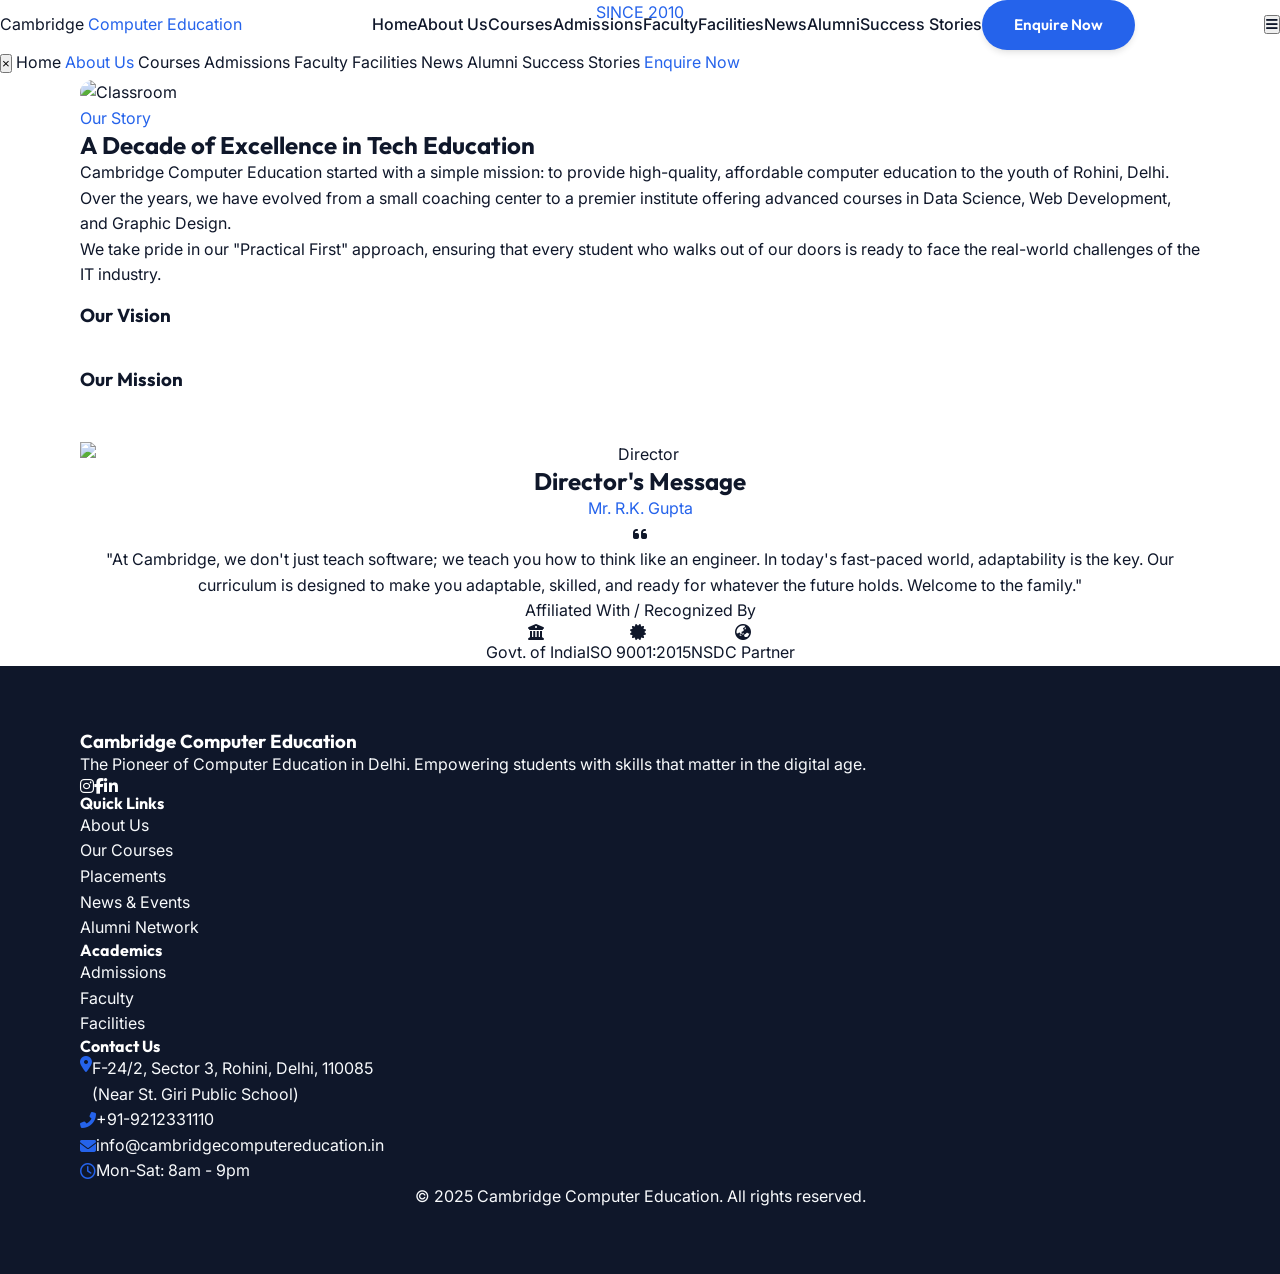
==== about.html @ a5444eaa "site publish static" ====
<!DOCTYPE html>
<html lang="en">
	<head>
		<meta charset="UTF-8" />
		<meta name="viewport" content="width=device-width, initial-scale=1.0" />
		<title>About Us | Cambridge Computer Education</title>

		<!-- Google Fonts -->
		<link rel="preconnect" href="https://fonts.googleapis.com" />
		<link rel="preconnect" href="https://fonts.gstatic.com" crossorigin />
		<link
			href="https://fonts.googleapis.com/css2?family=Inter:wght@300;400;500;600&family=Outfit:wght@400;500;700;800&display=swap"
			rel="stylesheet" />

		<!-- Icons -->
		<link
			rel="stylesheet"
			href="https://cdnjs.cloudflare.com/ajax/libs/font-awesome/6.4.0/css/all.min.css" />

		<!-- CSS -->
		<link rel="stylesheet" href="css/style.css" />

		<!-- Tailwind CSS -->
		<script src="https://cdn.tailwindcss.com"></script>
		<script>
			tailwind.config = {
				theme: {
					extend: {
						colors: {
							primary: "#0f172a",
							secondary: "#2563eb",
						},
						fontFamily: {
							sans: ["Inter", "sans-serif"],
							heading: ["Outfit", "sans-serif"],
						},
					},
				},
			};
		</script>
	</head>
	<body class="bg-white">
		<!-- Header Placeholder -->
		<div id="header-placeholder"></div>

		<!-- Standard Dark Hero Section -->
		<section
			class="bg-primary text-white pt-32 pb-20 relative overflow-hidden">
			<!-- Background Pattern -->
			<div
				class="absolute inset-0 opacity-10"
				style="
					background-image: radial-gradient(
						circle at 2px 2px,
						white 1px,
						transparent 0
					);
					background-size: 40px 40px;
				"></div>

			<div class="container text-center relative z-10">
				<span
					class="inline-block py-1 px-3 rounded-full bg-white/10 border border-white/20 text-xs font-bold tracking-wider mb-6 text-secondary"
					>SINCE 2010</span
				>
				<h1
					class="text-4xl md:text-7xl font-heading font-extrabold mb-6 leading-tight text-white">
					About Cambridge
				</h1>
				<p
					class="text-slate-300 max-w-2xl mx-auto text-lg md:text-xl leading-relaxed">
					Empowering students with industry-relevant skills since
					2010. We are committed to bridging the gap between education
					and employment.
				</p>
			</div>
		</section>

		<!-- Our Story -->
		<section class="py-20">
			<div
				class="container grid grid-cols-1 lg:grid-cols-2 gap-12 items-center">
				<div>
					<img
						src="https://images.unsplash.com/photo-1524178232363-1fb2b075b655?auto=format&fit=crop&q=80&w=800"
						alt="Classroom"
						class="rounded-3xl shadow-xl border-4 border-slate-50" />
				</div>
				<div>
					<span
						class="text-secondary font-bold tracking-wider uppercase text-sm"
						>Our Story</span
					>
					<h2
						class="text-3xl font-heading font-bold text-primary mt-2 mb-6">
						A Decade of Excellence in Tech Education
					</h2>
					<p class="text-slate-600 leading-relaxed mb-6">
						Cambridge Computer Education started with a simple
						mission: to provide high-quality, affordable computer
						education to the youth of Rohini, Delhi. Over the years,
						we have evolved from a small coaching center to a
						premier institute offering advanced courses in Data
						Science, Web Development, and Graphic Design.
					</p>
					<p class="text-slate-600 leading-relaxed">
						We take pride in our "Practical First" approach,
						ensuring that every student who walks out of our doors
						is ready to face the real-world challenges of the IT
						industry.
					</p>
				</div>
			</div>
		</section>

		<!-- Vision & Mission -->
		<section class="py-20 bg-primary text-white">
			<div class="container grid grid-cols-1 md:grid-cols-2 gap-12">
				<div class="bg-white/5 p-8 rounded-3xl border border-white/10">
					<div
						class="w-12 h-12 bg-secondary rounded-full flex items-center justify-center text-xl mb-6">
						<i class="fas fa-eye"></i>
					</div>
					<h3 class="text-2xl font-heading font-bold mb-4">
						Our Vision
					</h3>
					<p class="text-slate-300 leading-relaxed">
						To be the most trusted hub for technical education in
						North Delhi, creating a community of skilled
						professionals who drive innovation and growth.
					</p>
				</div>
				<div class="bg-white/5 p-8 rounded-3xl border border-white/10">
					<div
						class="w-12 h-12 bg-secondary rounded-full flex items-center justify-center text-xl mb-6">
						<i class="fas fa-bullseye"></i>
					</div>
					<h3 class="text-2xl font-heading font-bold mb-4">
						Our Mission
					</h3>
					<p class="text-slate-300 leading-relaxed">
						To provide accessible, high-quality technical training
						that adapts to the changing industry landscape,
						fostering career growth for every student regardless of
						their background.
					</p>
				</div>
			</div>
		</section>

		<!-- Director's Message -->
		<section class="py-20 bg-slate-50">
			<div class="container text-center max-w-4xl">
				<div
					class="w-24 h-24 mx-auto rounded-full bg-slate-200 mb-6 overflow-hidden">
					<img
						src="https://randomuser.me/api/portraits/men/15.jpg"
						alt="Director"
						class="w-full h-full object-cover" />
				</div>
				<h2 class="text-3xl font-heading font-bold text-primary mb-2">
					Director's Message
				</h2>
				<p class="text-secondary font-medium mb-8">Mr. R.K. Gupta</p>
				<div class="relative">
					<i
						class="fas fa-quote-left text-slate-200 text-6xl absolute -top-8 -left-4 md:-left-12"></i>
					<p
						class="text-xl text-slate-600 italic leading-relaxed relative z-10">
						"At Cambridge, we don't just teach software; we teach
						you how to think like an engineer. In today's fast-paced
						world, adaptability is the key. Our curriculum is
						designed to make you adaptable, skilled, and ready for
						whatever the future holds. Welcome to the family."
					</p>
				</div>
			</div>
		</section>

		<!-- Affiliations -->
		<section class="py-16">
			<div class="container text-center">
				<span
					class="text-slate-400 font-bold uppercase tracking-widest text-sm"
					>Affiliated With / Recognized By</span
				>
				<div
					class="flex justify-center gap-12 mt-8 opacity-60 grayscale hover:grayscale-0 transition-all">
					<!-- Placeholders for Logos -->
					<div class="flex flex-col items-center">
						<i
							class="fas fa-university text-5xl mb-2 text-slate-600"></i>
						<span class="font-bold text-slate-600"
							>Govt. of India</span
						>
					</div>
					<div class="flex flex-col items-center">
						<i
							class="fas fa-certificate text-5xl mb-2 text-slate-600"></i>
						<span class="font-bold text-slate-600"
							>ISO 9001:2015</span
						>
					</div>
					<div class="flex flex-col items-center">
						<i
							class="fas fa-globe-asia text-5xl mb-2 text-slate-600"></i>
						<span class="font-bold text-slate-600"
							>NSDC Partner</span
						>
					</div>
				</div>
			</div>
		</section>

		<!-- Footer Placeholder -->
		<div id="footer-placeholder"></div>

		<!-- Scripts -->
		<script src="https://code.jquery.com/jquery-3.7.0.min.js"></script>
		<script src="js/main.js"></script>
	</body>
</html>
---- css/style.css ----
@import url('variables.css');

/* Global Reset & Base Styles */
* {
    margin: 0;
    padding: 0;
    box-sizing: border-box;
}

body,
html {
    font-family: var(--font-body);
    background-color: var(--bg-body);
    color: var(--text-main);
    line-height: 1.6;
    overflow-x: hidden;
    min-height: 100vh;
}

h1,
h2,
h3,
h4,
h5,
h6 {
    font-family: var(--font-heading);
    font-weight: 700;
    line-height: 1.2;
    color: var(--text-main);
}

a {
    text-decoration: none;
    color: inherit;
    transition: var(--transition-fast);
}

ul {
    list-style: none;
}

img {
    max-width: 100%;
    display: block;
}

/* Utility Classes */
#header-placeholder {
    position: fixed;
    top: 0;
    width: 100%;
    z-index: 1000;
}

.container {
    width: 90%;
    max-width: 1200px;
    margin: 0 auto;
    padding: 0 var(--spacing-sm);
}

.flex {
    display: flex;
}

.flex-col {
    flex-direction: column;
}

.items-center {
    align-items: center;
}

.justify-center {
    justify-content: center;
}

.justify-between {
    justify-content: space-between;
}

.gap-sm {
    gap: var(--spacing-sm);
}

.gap-md {
    gap: var(--spacing-md);
}

.grid {
    display: grid;
}

.grid-cols-1 {
    grid-template-columns: 1fr;
}

.text-center {
    text-align: center;
}

.text-primary {
    color: var(--primary-color);
}

.text-secondary {
    color: var(--secondary-color);
}

.text-muted {
    color: var(--text-muted);
}

.text-white {
    color: white;
}

.mt-lg {
    margin-top: var(--spacing-lg);
}

.mb-lg {
    margin-bottom: var(--spacing-lg);
}

.py-xl {
    padding-top: var(--spacing-xl);
    padding-bottom: var(--spacing-xl);
}

.bg-light {
    background-color: var(--bg-light);
}

.bg-dark {
    background-color: var(--bg-dark);
    color: var(--text-light);
}

.rounded-full {
    border-radius: 9999px;
}

/* Buttons */
.btn {
    display: inline-flex;
    align-items: center;
    justify-content: center;
    padding: 0.8rem 2rem;
    font-family: var(--font-heading);
    font-weight: 600;
    border-radius: var(--radius-pill);
    cursor: pointer;
    transition: var(--transition-smooth);
    border: none;
    outline: none;
    font-size: 0.95rem;
}

.btn-primary {
    background-color: var(--primary-color);
    color: white;
    box-shadow: var(--shadow-md);
}

.btn-primary:hover {
    background-color: var(--primary-light);
    transform: translateY(-2px);
    box-shadow: var(--shadow-lg);
}

.btn-outline {
    background: transparent;
    border: 2px solid var(--primary-color);
    color: var(--primary-color);
}

.btn-outline:hover {
    background: var(--primary-color);
    color: white;
}

.btn-secondary {
    background-color: var(--secondary-color);
    color: white;
    box-shadow: var(--shadow-md);
}

.btn-secondary:hover {
    background-color: #1d4ed8;
    /* Darker blue */
    transform: translateY(-2px);
    box-shadow: var(--shadow-lg);
}

/* Cards */
.card {
    background: white;
    border-radius: var(--radius-lg);
    padding: var(--spacing-md);
    box-shadow: var(--shadow-soft);
    transition: var(--transition-smooth);
    border: 1px solid #f1f5f9;
}

.card:hover {
    transform: translateY(-5px);
    box-shadow: var(--shadow-lg);
}

.card-course {
    border-radius: var(--radius-xl);
    overflow: hidden;
    padding: 0;
    display: flex;
    flex-direction: column;
    height: 100%;
}

.card-course-header {
    padding: var(--spacing-md);
    height: 140px;
    display: flex;
    flex-direction: column;
    justify-content: center;
    align-items: center;
    text-align: center;
}

.card-course-body {
    padding: var(--spacing-md);
    background: white;
    flex-grow: 1;
    display: flex;
    flex-direction: column;
}

/* Form Elements */
.form-group {
    margin-bottom: var(--spacing-md);
}

.form-input,
.form-textarea {
    width: 100%;
    background: var(--bg-light);
    border: 1px solid #e2e8f0;
    padding: 1rem;
    border-radius: var(--radius-sm);
    color: var(--text-main);
    font-family: var(--font-body);
    transition: var(--transition-fast);
}

.form-input:focus,
.form-textarea:focus {
    outline: none;
    border-color: var(--primary-color);
    background: white;
}

/* Components Specifics */
.nav-link {
    font-weight: 500;
    color: var(--text-main);
}

.nav-link:hover {
    color: var(--secondary-color);
}

/* Media Queries */
@media (min-width: 640px) {
    .grid-cols-2 {
        grid-template-columns: repeat(2, 1fr);
    }

    .grid-cols-2-md {
        grid-template-columns: repeat(2, 1fr);
    }
}

@media (min-width: 1024px) {
    .grid-cols-3 {
        grid-template-columns: repeat(3, 1fr);
    }

    .grid-cols-4 {
        grid-template-columns: repeat(4, 1fr);
    }
}

/* New Redesign Utilities */

/* Super Rounded Shapes */
.rounded-3xl {
    border-radius: 2rem !important;
}

.rounded-4xl {
    border-radius: 3rem !important;
}

/* Glassmorphism */
.glass-panel {
    background: rgba(255, 255, 255, 0.7);
    backdrop-filter: blur(12px);
    -webkit-backdrop-filter: blur(12px);
    border: 1px solid rgba(255, 255, 255, 0.5);
}

.glass-card {
    background: rgba(255, 255, 255, 0.8);
    backdrop-filter: blur(8px);
    border: 1px solid rgba(255, 255, 255, 0.6);
    box-shadow: 0 4px 30px rgba(0, 0, 0, 0.05);
}

/* Gradients */
.text-gradient {
    background: linear-gradient(135deg, var(--primary-color), var(--secondary-color));
    -webkit-background-clip: text;
    -webkit-text-fill-color: transparent;
    background-clip: text;
}

.bg-gradient-soft {
    background: linear-gradient(180deg, #f8fafc 0%, #eff6ff 100%);
}

.bg-gradient-primary {
    background: linear-gradient(135deg, var(--primary-color) 0%, #1e293b 100%);
}

/* Bento Grid Utilities */
.bento-grid {
    display: grid;
    grid-template-columns: repeat(12, 1fr);
    gap: 1.5rem;
}

.bento-item {
    background: white;
    border-radius: 2rem;
    padding: 2rem;
    transition: all 0.4s cubic-bezier(0.4, 0, 0.2, 1);
    border: 1px solid #f1f5f9;
}

.bento-item:hover {
    transform: translateY(-5px) scale(1.01);
    box-shadow: 0 20px 40px -10px rgba(0, 0, 0, 0.08);
    border-color: var(--secondary-color);
}

/* Soft Shadows */
.shadow-soft-xl {
    box-shadow: 0 20px 50px -12px rgba(0, 0, 0, 0.1);
}

.shadow-glow {
    box-shadow: 0 0 50px -12px rgba(37, 99, 235, 0.25);
}

/* Blob Backgrounds */
.blob-bg {
    position: absolute;
    filter: blur(80px);
    opacity: 0.6;
    z-index: 0;
    border-radius: 50%;
}

/* =========================================
   Page Transitions
   ========================================= */

/* Initial state for page load - Enter Animation */
/* Initial state for page load - Enter Animation */
body {
    opacity: 0;
    will-change: opacity;
    animation: slideInUp 0.5s cubic-bezier(0.16, 1, 0.3, 1) forwards;
}

/* Exit Animation Class - Added via JS */
body.page-exiting {
    animation: slideOutUp 0.5s cubic-bezier(0.7, 0, 0.84, 0) forwards;
    pointer-events: none;
}

@keyframes slideInUp {
    0% {
        opacity: 0;
    }

    100% {
        opacity: 1;
    }
}

@keyframes slideOutUp {
    0% {
        opacity: 1;
    }

    100% {
        opacity: 0;
    }
}
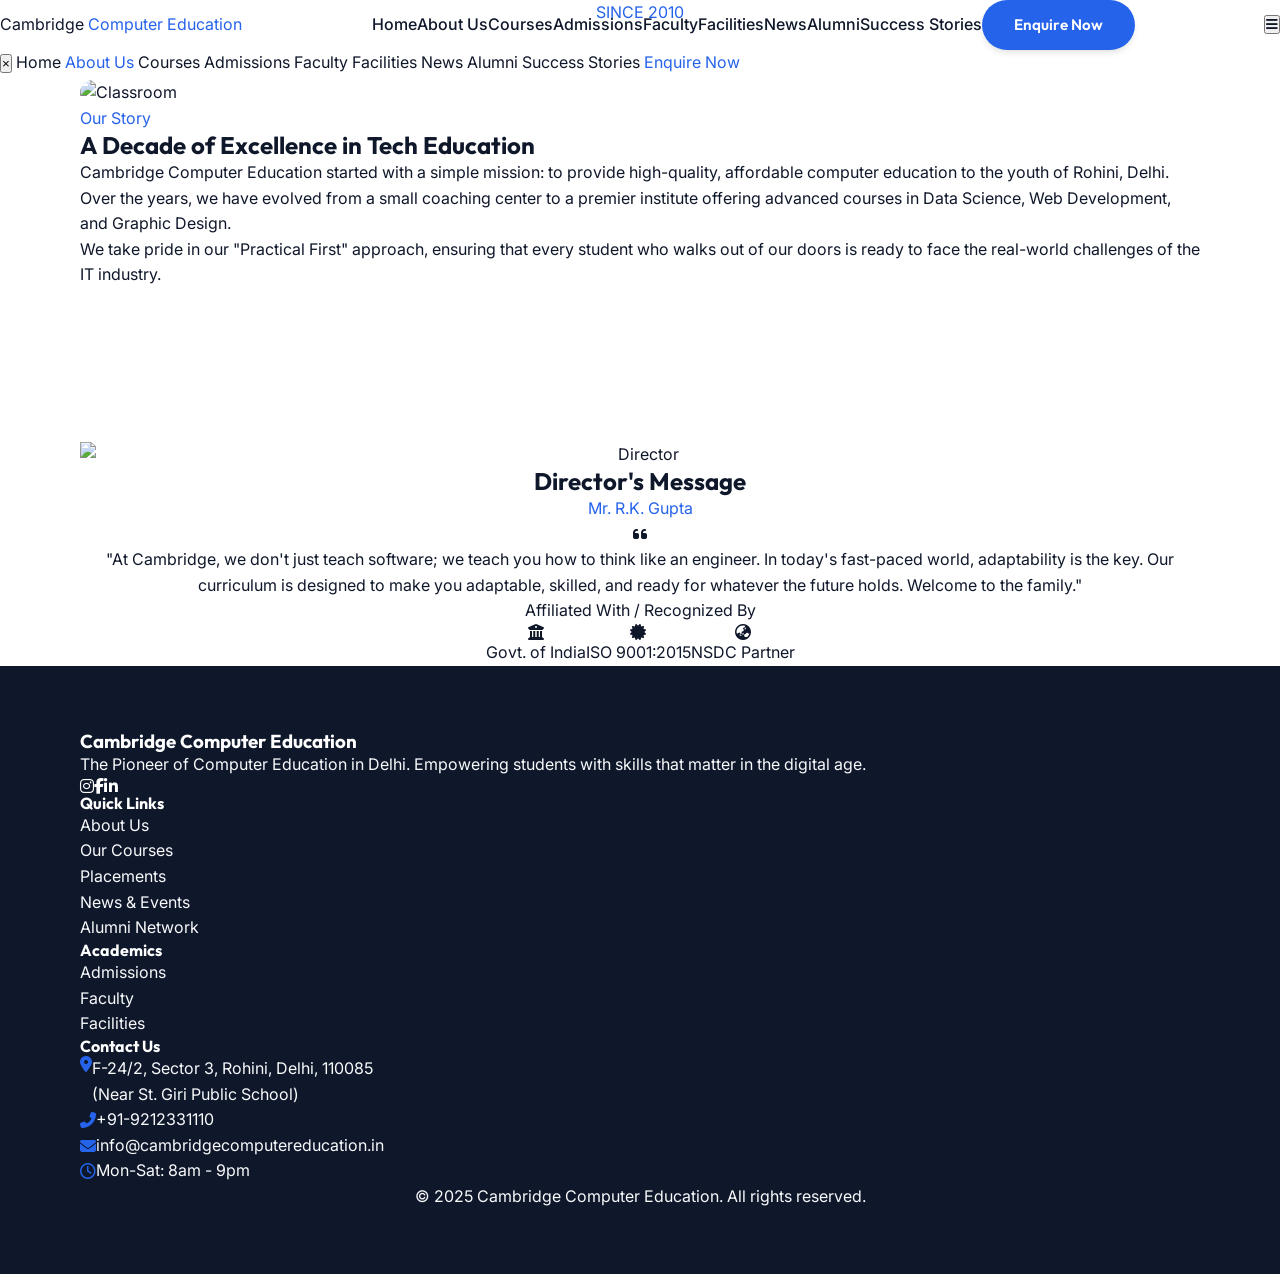
==== commit 42c8fc72: "courses update" ====
--- a/about.html
+++ b/about.html
@@ -121,7 +121,7 @@
 						class="w-12 h-12 bg-secondary rounded-full flex items-center justify-center text-xl mb-6">
 						<i class="fas fa-eye"></i>
 					</div>
-					<h3 class="text-2xl font-heading font-bold mb-4">
+					<h3 class="text-2xl font-heading font-bold mb-4 text-white">
 						Our Vision
 					</h3>
 					<p class="text-slate-300 leading-relaxed">
@@ -135,7 +135,7 @@
 						class="w-12 h-12 bg-secondary rounded-full flex items-center justify-center text-xl mb-6">
 						<i class="fas fa-bullseye"></i>
 					</div>
-					<h3 class="text-2xl font-heading font-bold mb-4">
+					<h3 class="text-2xl font-heading font-bold mb-4 text-white">
 						Our Mission
 					</h3>
 					<p class="text-slate-300 leading-relaxed">
